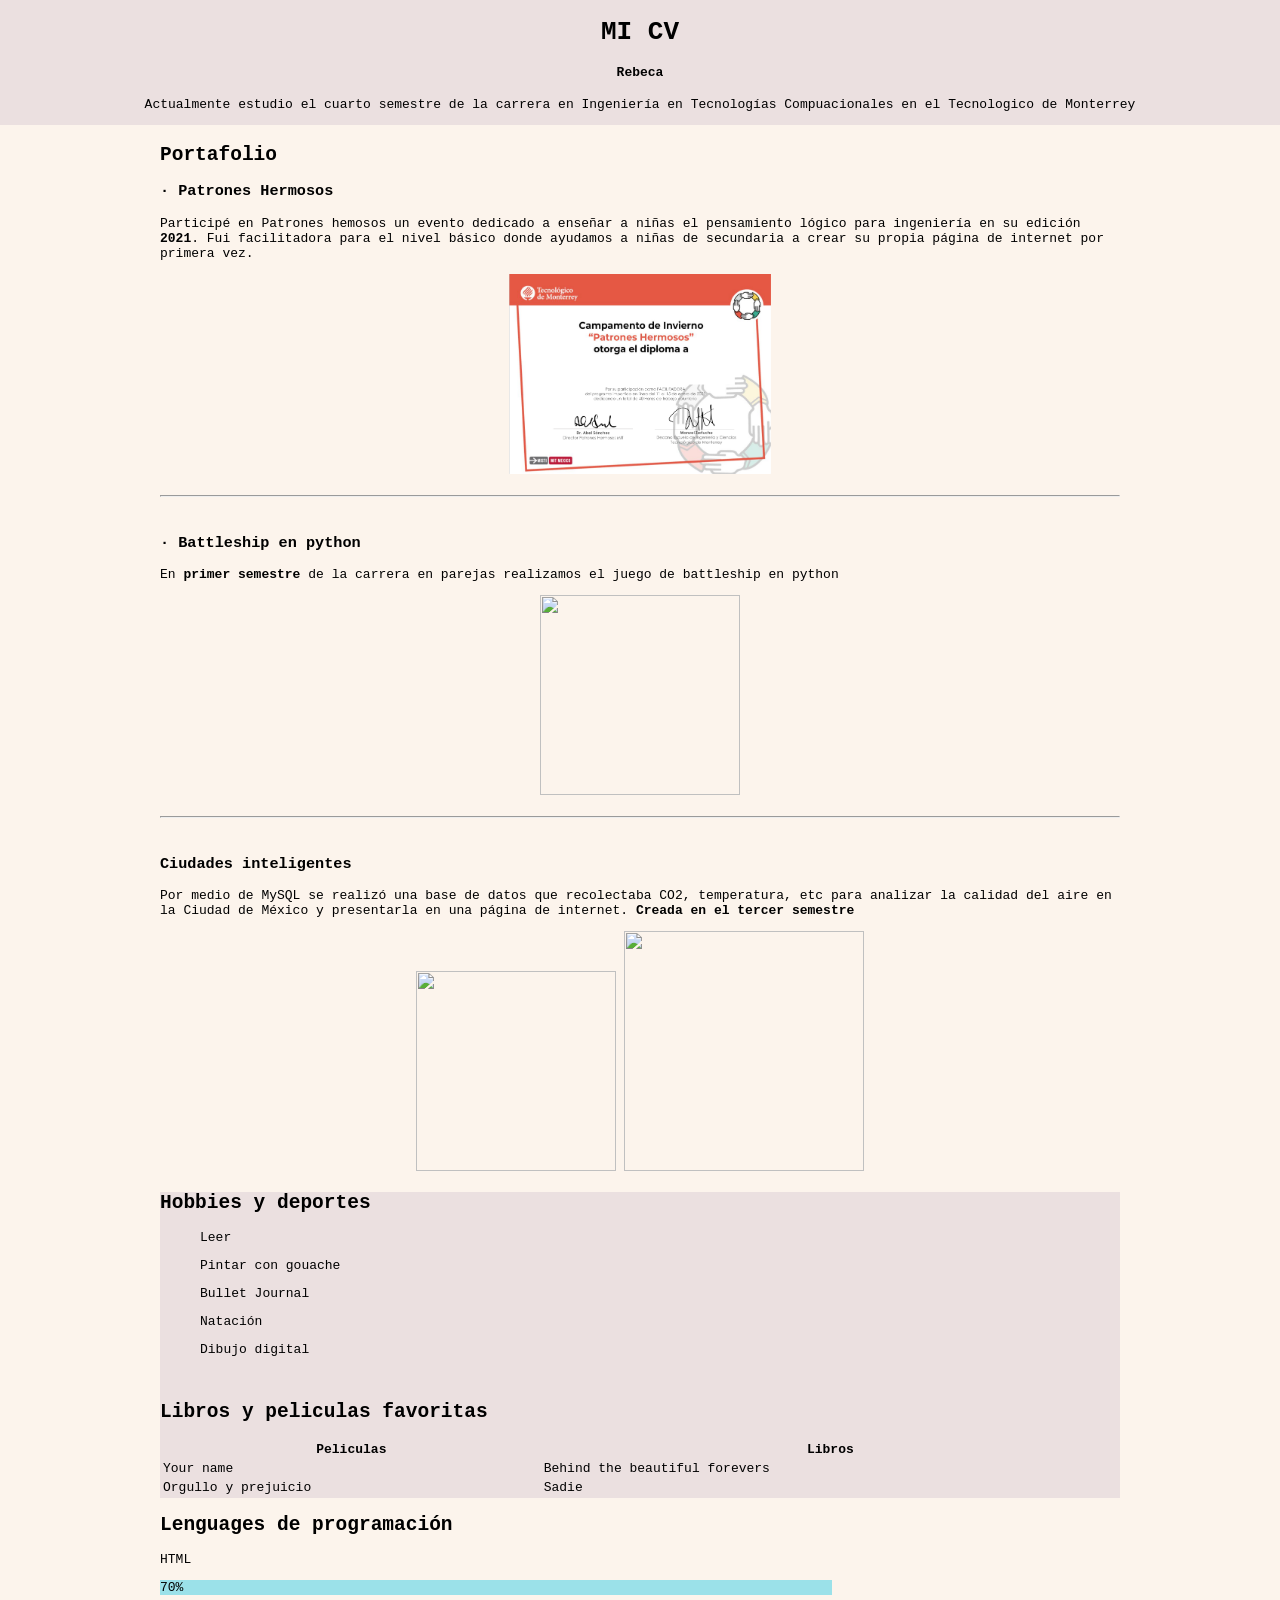
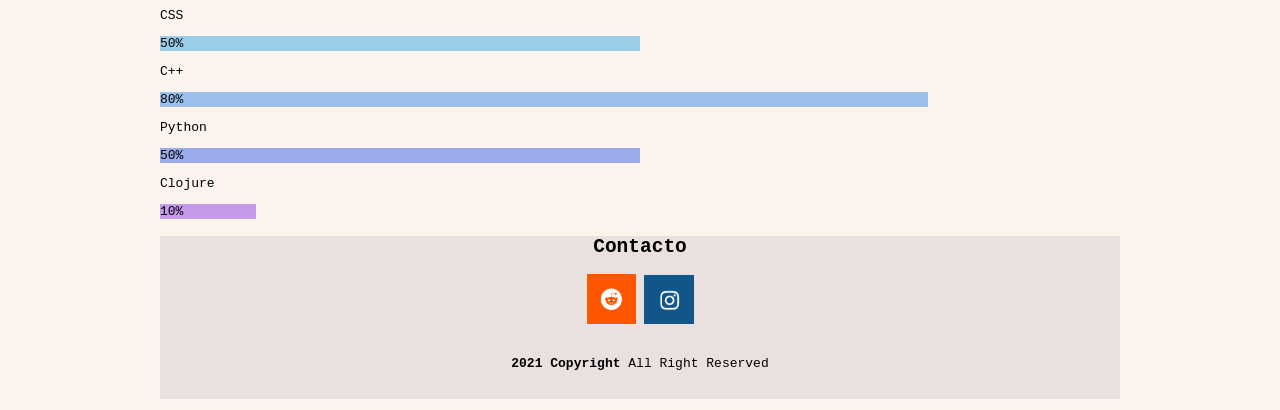
==== index.html @ b69b22de "Update index.html" ====
<html>

    <head>
        <meta charset="UTF-8">
        <meta name="viewport" content="width=device-width, initial-scale=1, shrink-to-fit=no">
        <title>Mi CCV</title>
        <link rel="stylesheet" href="./main.css">
       
    </head>

    <body>
        <header>
            
            <h1> MI CV </h1>
            <h4> Rebeca </h4>
            
            <p> Actualmente estudio el cuarto semestre de la carrera en Ingeniería en Tecnologías Compuacionales en el Tecnologico de Monterrey </p>
            
            
        </header>
        
        <section class="Content">
            
            
            <section class="Curriculum">
                <br><br><br><br><br><br><br><br>
                <h2>Portafolio</h2>
                <article class="curriculumContent">
                    <h3>· Patrones Hermosos</h3>
                    <p>
                    Participé en Patrones hemosos un evento dedicado a enseñar a niñas el pensamiento lógico para ingeniería en su edición <b>2021</b>. Fui facilitadora para el nivel básico donde ayudamos a niñas de secundaria a crear su propia página de internet por primera vez.
                    </p>
                    <div class="fotoPatrones">
                        <img height="200" id="fotoPatronesHermosos" src="PH.png">
                    </div>
                    <br>
                    <hr>
                    <br>
                    <h3>· Battleship en python</h3>
                    <p>En <b>primer semestre</b> de la carrera en parejas realizamos el juego de battleship en python</p>
                    <div class="fotoPython">
                        <img height="200" id="fotoPython" src="file:///Users/rebecaguevara/Desktop/CVV/battleship.png">
                    </div>
                    <br>
                    <hr>
                    <br>
                    
                    <h3>Ciudades inteligentes</h3>
                    <p>Por medio de MySQL se realizó una base de datos que recolectaba CO2, temperatura, etc para analizar la calidad del aire en la Ciudad de México y presentarla en una página de internet. <b>Creada en el tercer semestre</b></p>
                    <div class="fotoDashboard">
                        <img height="200" id="fotoDashboard" src="file:///Users/rebecaguevara/Desktop/CVV/dashboard.png">
                        <img height="240" id="fotoIot" src="file:///Users/rebecaguevara/Desktop/CVV/iot.png">
                    </div>
                    
                </article>
                
                
            
            <section class="Hobbies">
                <h2> Hobbies y deportes</h2>
                    <ul>Leer</ul>
                    <ul>Pintar con gouache</ul>
                    <ul>Bullet Journal</ul>
                    <ul>Natación</ul>
                    <ul>Dibujo digital</ul>
                <br>
                
                <h2> Libros y peliculas favoritas</h2>
                    
                
                <table style="width:100%">
                  <tr>
                    <th>Peliculas</th>
                    <th>Libros</th>
                    
                  </tr>
                  <tr>
                    <td>Your name</td>
                    <td>Behind the beautiful forevers</td>
                    
                  </tr>
                  <tr>
                    <td>Orgullo y prejuicio</td>
                    <td>Sadie</td>
                    
                  </tr>
                </table>
                
                
            </section>
                
            
                
                
                
                <section class="ProgrammingLanguages">
                <h2> Lenguages de programación </h2>
                <div class="barras">
                  <p> HTML </p>
                  <div class="container">
                      <div class="skills html">70%</div>
                  </div>
                  
                  <p> CSS </p>
                  <div class="container">
                      <div class="skills css">50%</div>
                  </div>
                  
                  <p> C++ </p>
                  <div class="container">
                      <div class="skills cmasmas">80%</div>
                  </div>
                  
                  <p> Python </p>
                  <div class="container">
                      <div class="skills python">50%</div>
                  </div>
                  
                  <p> Clojure </p>
                  <div class="container">
                      <div class="skills clojure">10%</div>
                  </div>
                    
                  
                    
                </div>
                
            </section>
                
                
        </section>
            
            
            
            <footer>
                
                
                <section class="Links">
                    <h2> Contacto</h2>
                    
                        <a href="https://github.com/rebegula"><img height="50"class="github" src="github.png" alt="github"></a>
                    <a href="https://www.instagram.com"><img height="50"class="instagram" src="instagram.png" alt="instagram"></a>
                        
                    <br>
                    
                   
                    <br>
                        <p> <b>2021 Copyright </b>All Right Reserved </p>

                    <br>
                    
                </section>
                
            </footer>
                
        </section>
    </body>

</html>
---- main.css ----
body{
    margin-left: auto;
    margin-right: auto;
    width: 92%;
    max-width: 960px;
    padding-left: 2.275%;
    padding-right: 2.275%;
    background: rgb(252,244,236);
    font-family: monospace;
    
}

header {
    position:fixed;
        top: 0px;
        left:0px;
    margin-left: 0px;
    text-align: center;
    display: block;
    background: rgb(235,224,224);
    padding-left: 0%;
    padding-right: 0%;
    width: 100%;
    <!--border-style: dotted;-->
}





.FotoPatrones{
    text-align: center
}
.fotoPython{
    text-align: center
}
.fotoDashboard{
    text-align: center
}
.Hobbies{
    background: rgb(235,224,224);
}
.Links{
   background: rgb(235,224,224);
    text-align: center;
        
}
.Hobbies .h2{
    text-align: center
}



    

    





.html {width: 70%; background-color: #9BE1E9;} /* Green */
.css {width: 50%; background-color: #9BCDE9;} /* Blue */
.Cmasmas {width: 80%; background-color: #9BC0E9;}
.python {width: 50%; background-color: #9BABE9;} /* Dark Grey */
.Clojure {width:10%; background-color:#C59BE9;}
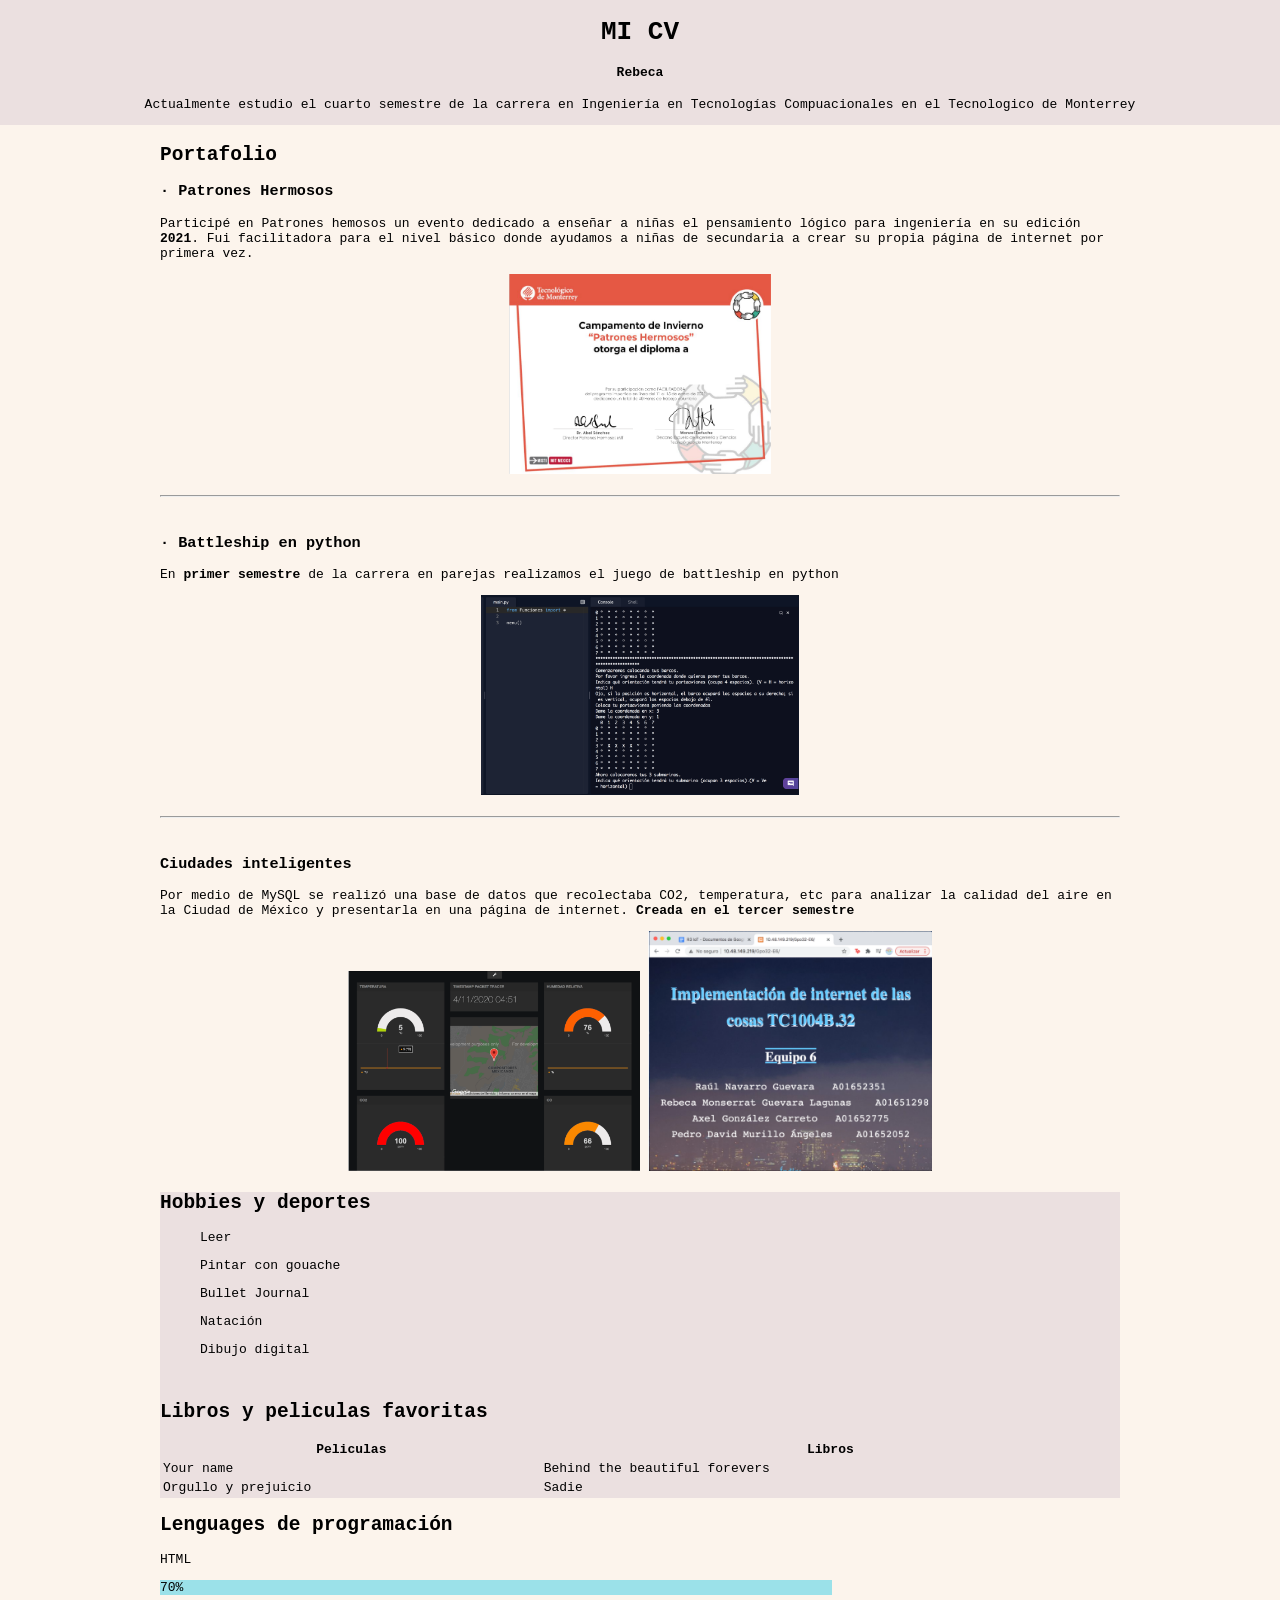
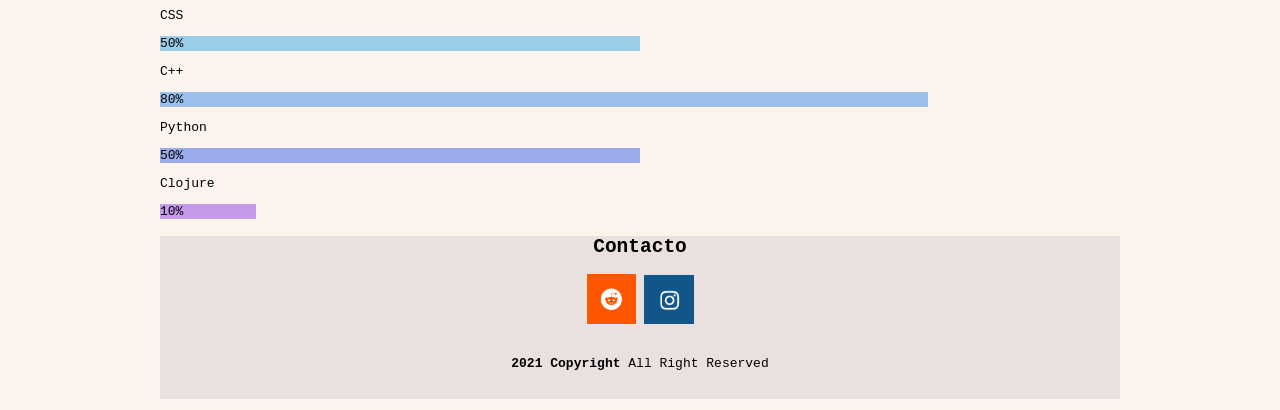
==== commit 732b5c9f: "Update index.html" ====
--- a/index.html
+++ b/index.html
@@ -39,7 +39,7 @@
                     <h3>· Battleship en python</h3>
                     <p>En <b>primer semestre</b> de la carrera en parejas realizamos el juego de battleship en python</p>
                     <div class="fotoPython">
-                        <img height="200" id="fotoPython" src="file:///Users/rebecaguevara/Desktop/CVV/battleship.png">
+                        <img height="200" id="fotoPython" src="battleship.png">
                     </div>
                     <br>
                     <hr>
@@ -48,8 +48,8 @@
                     <h3>Ciudades inteligentes</h3>
                     <p>Por medio de MySQL se realizó una base de datos que recolectaba CO2, temperatura, etc para analizar la calidad del aire en la Ciudad de México y presentarla en una página de internet. <b>Creada en el tercer semestre</b></p>
                     <div class="fotoDashboard">
-                        <img height="200" id="fotoDashboard" src="file:///Users/rebecaguevara/Desktop/CVV/dashboard.png">
-                        <img height="240" id="fotoIot" src="file:///Users/rebecaguevara/Desktop/CVV/iot.png">
+                        <img height="200" id="fotoDashboard" src="dashboard.png">
+                        <img height="240" id="fotoIot" src="iot.png">
                     </div>
                     
                 </article>
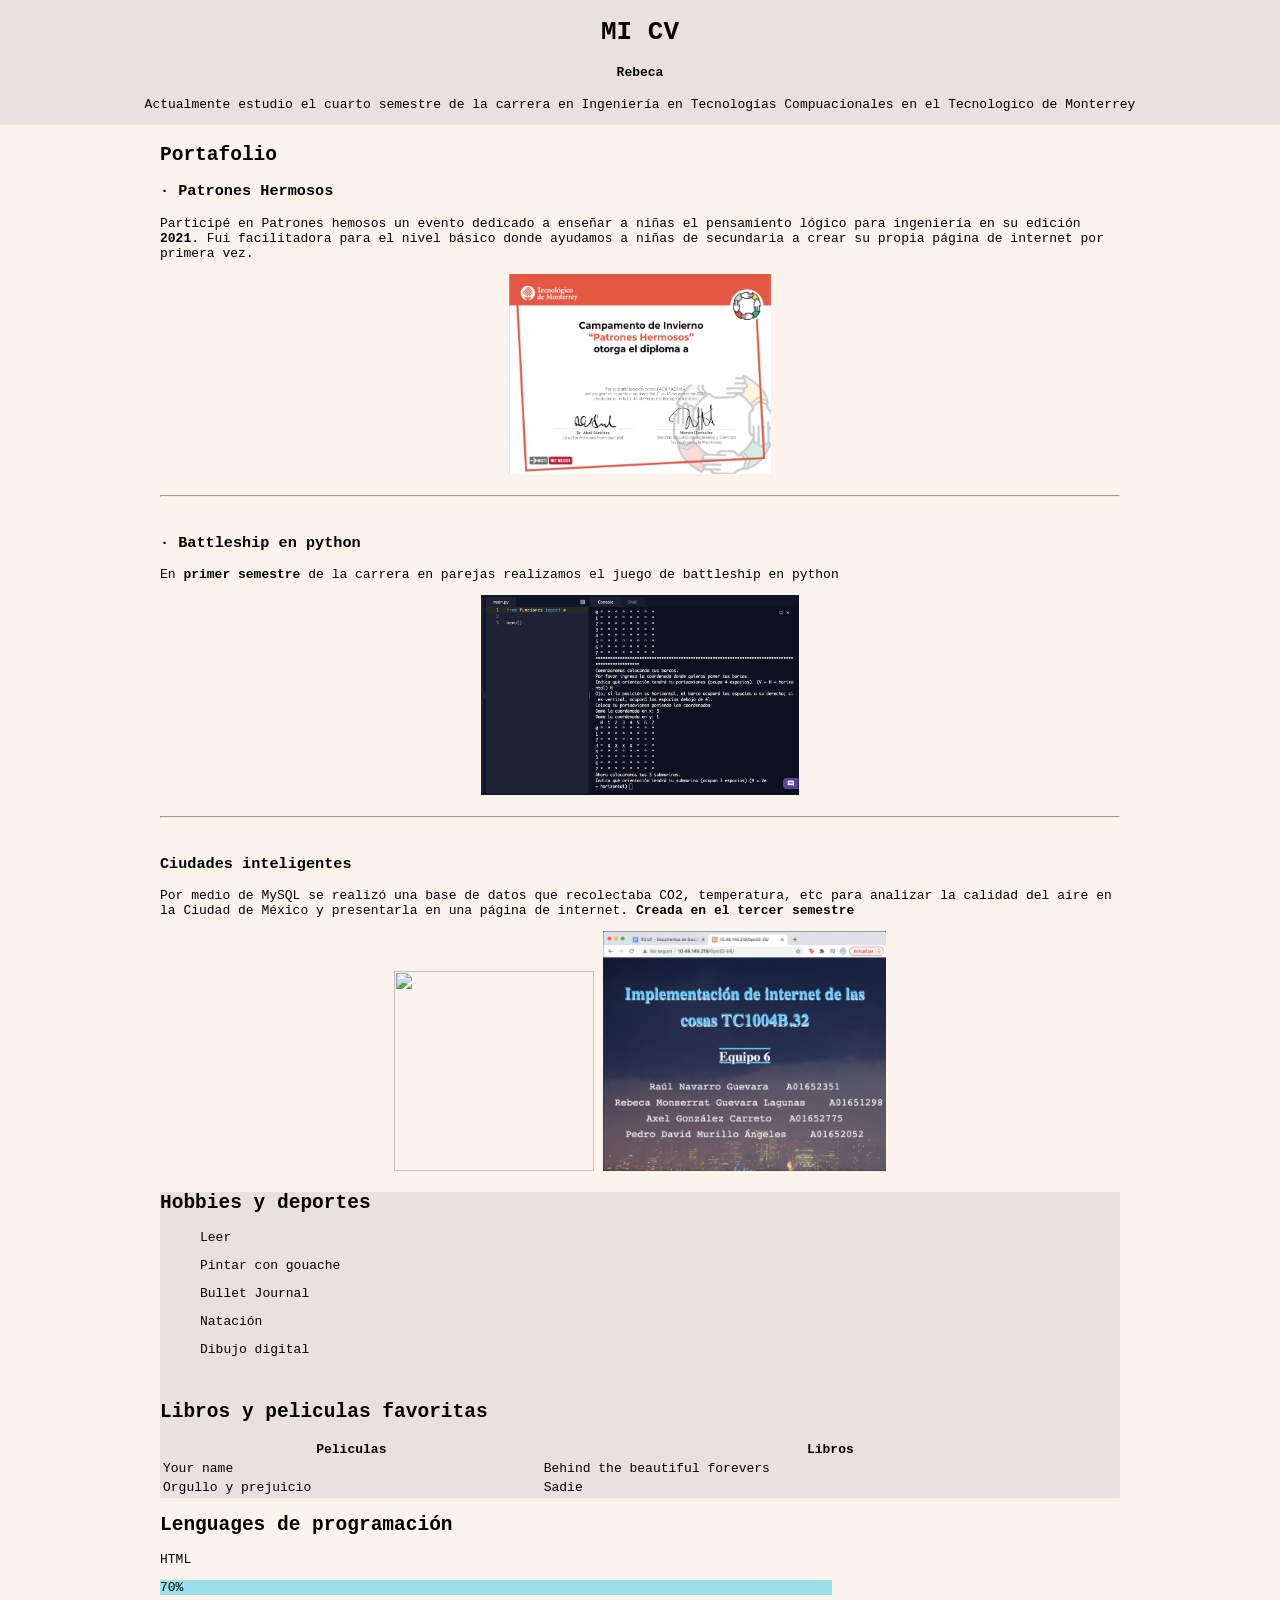
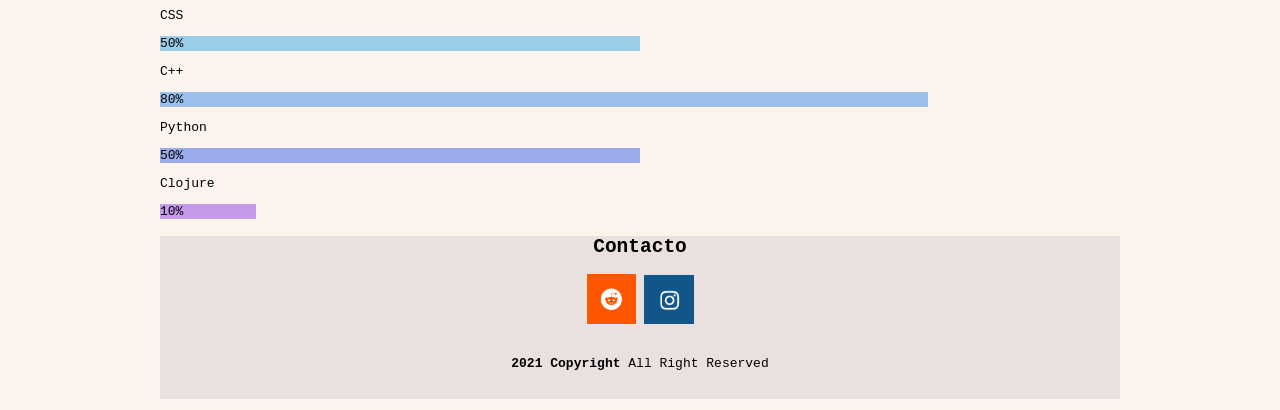
==== commit 15eb77bc: "Update index.html" ====
--- a/index.html
+++ b/index.html
@@ -48,7 +48,7 @@
                     <h3>Ciudades inteligentes</h3>
                     <p>Por medio de MySQL se realizó una base de datos que recolectaba CO2, temperatura, etc para analizar la calidad del aire en la Ciudad de México y presentarla en una página de internet. <b>Creada en el tercer semestre</b></p>
                     <div class="fotoDashboard">
-                        <img height="200" id="fotoDashboard" src="dashboard.png">
+                        <img height="200" id="fotoDashboard" src="ddashboard.png">
                         <img height="240" id="fotoIot" src="iot.png">
                     </div>
                     
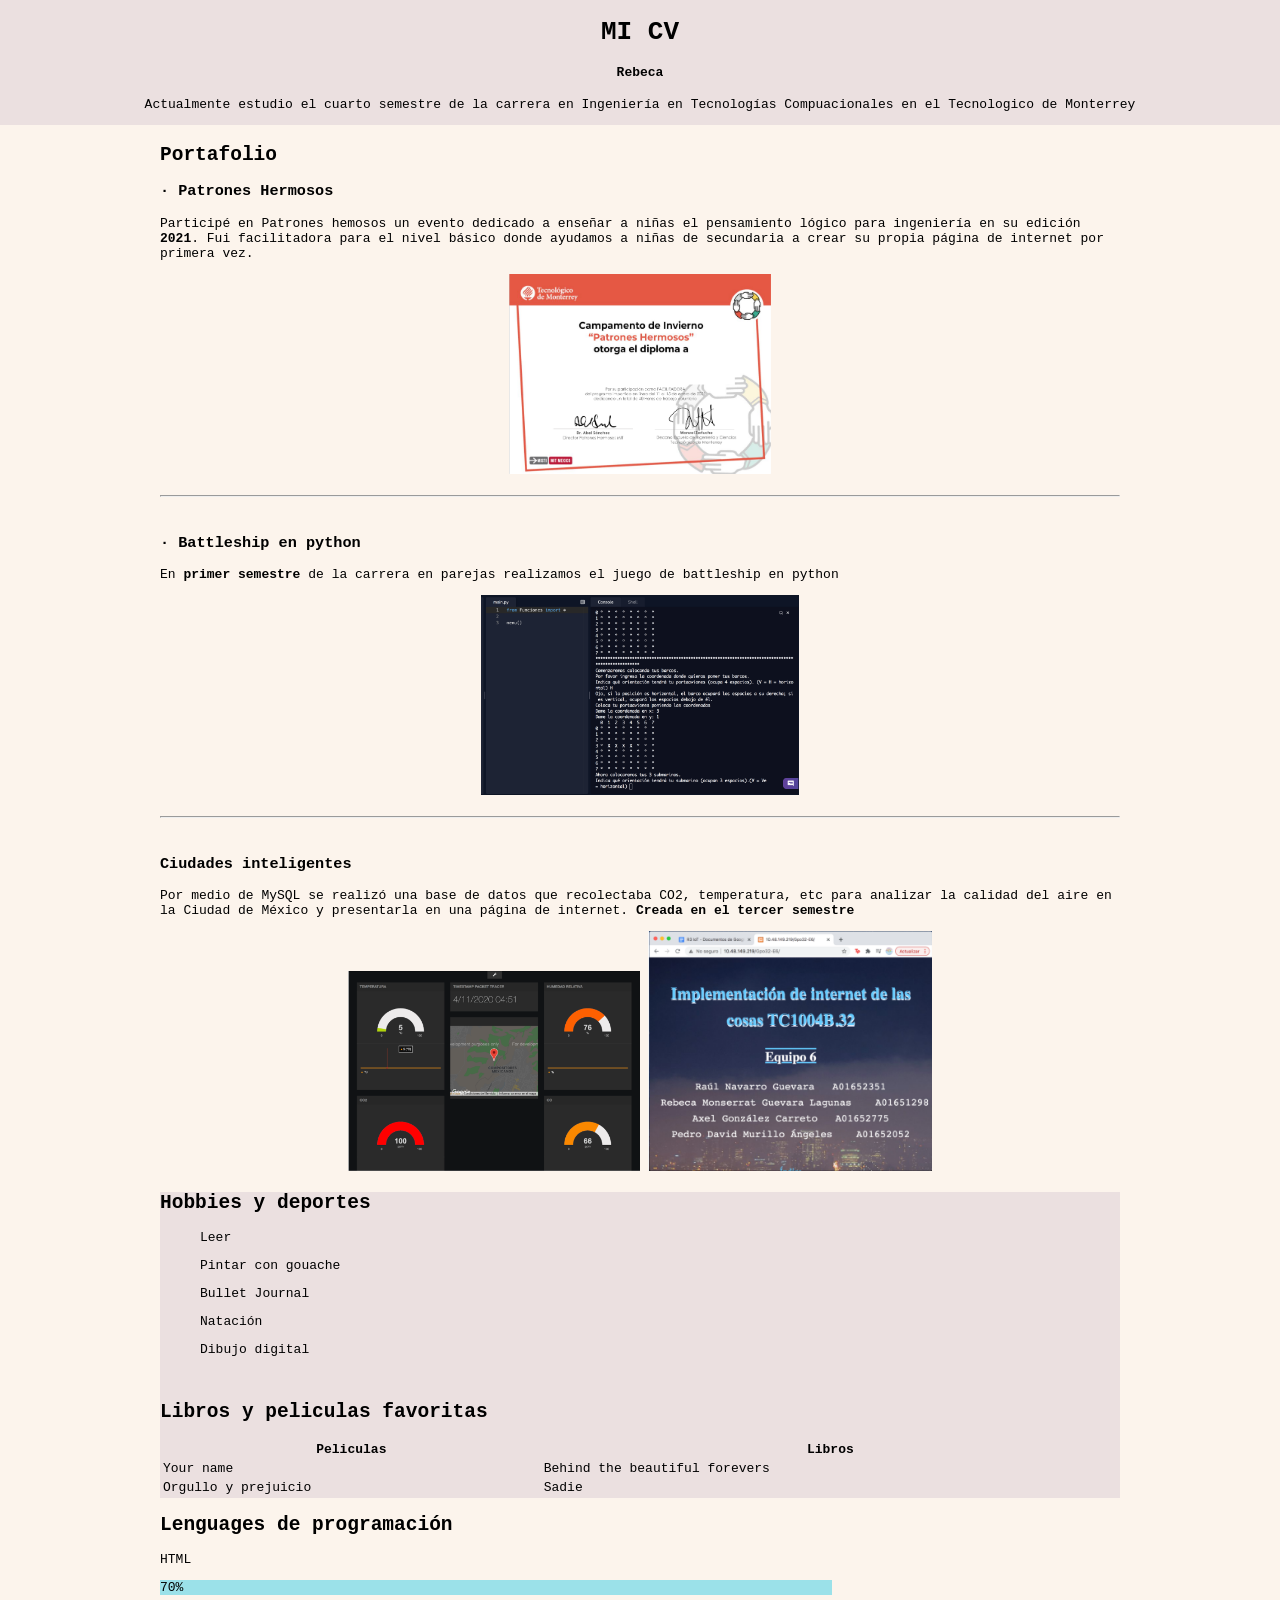
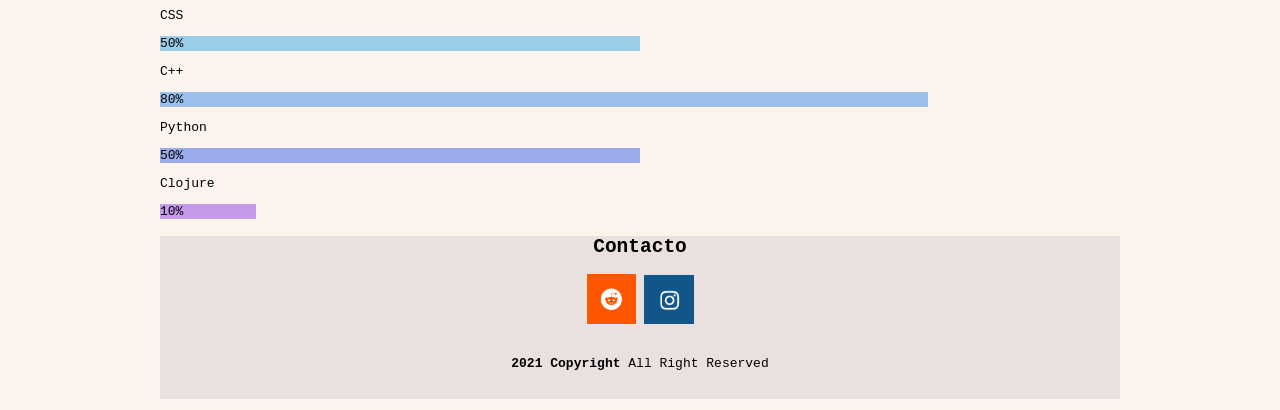
==== commit 73220397: "Update index.html" ====
--- a/index.html
+++ b/index.html
@@ -48,7 +48,7 @@
                     <h3>Ciudades inteligentes</h3>
                     <p>Por medio de MySQL se realizó una base de datos que recolectaba CO2, temperatura, etc para analizar la calidad del aire en la Ciudad de México y presentarla en una página de internet. <b>Creada en el tercer semestre</b></p>
                     <div class="fotoDashboard">
-                        <img height="200" id="fotoDashboard" src="ddashboard.png">
+                        <img height="200" id="fotoDashboard" src="dashboard.png">
                         <img height="240" id="fotoIot" src="iot.png">
                     </div>
                     
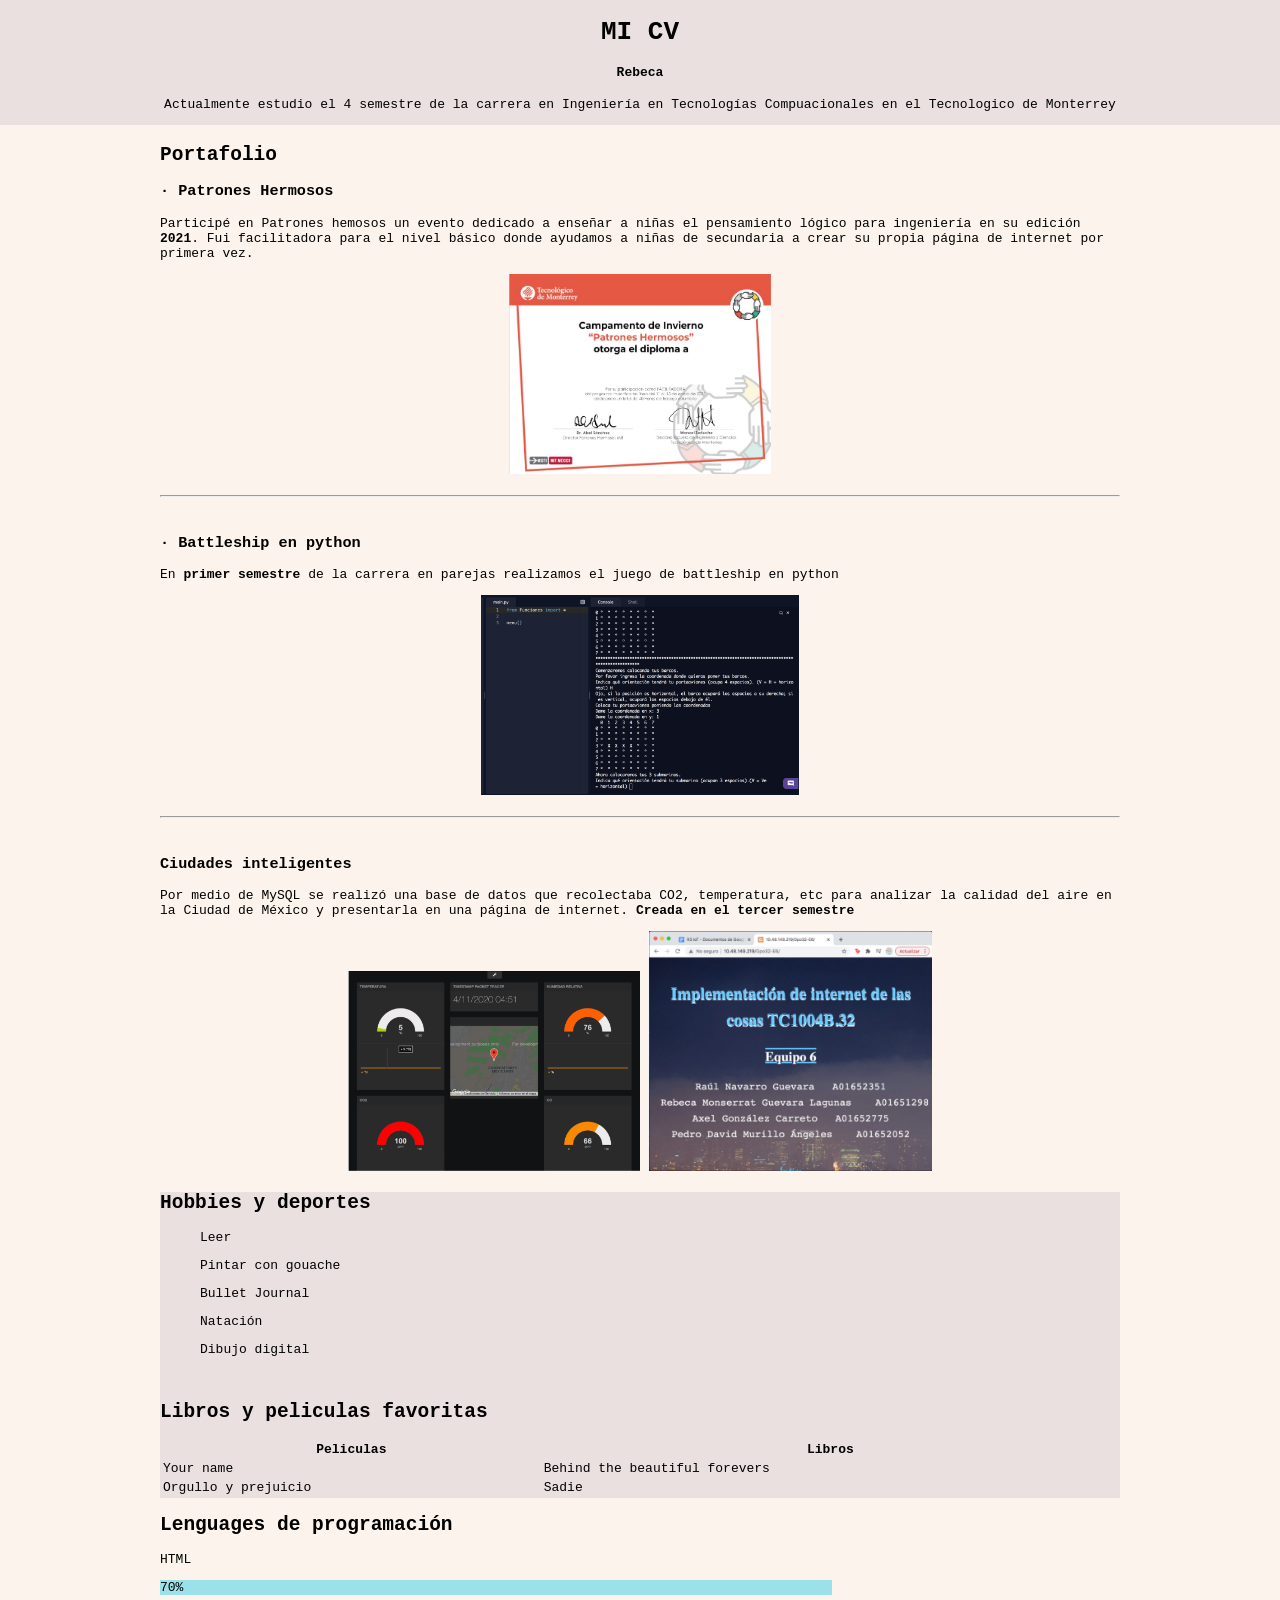
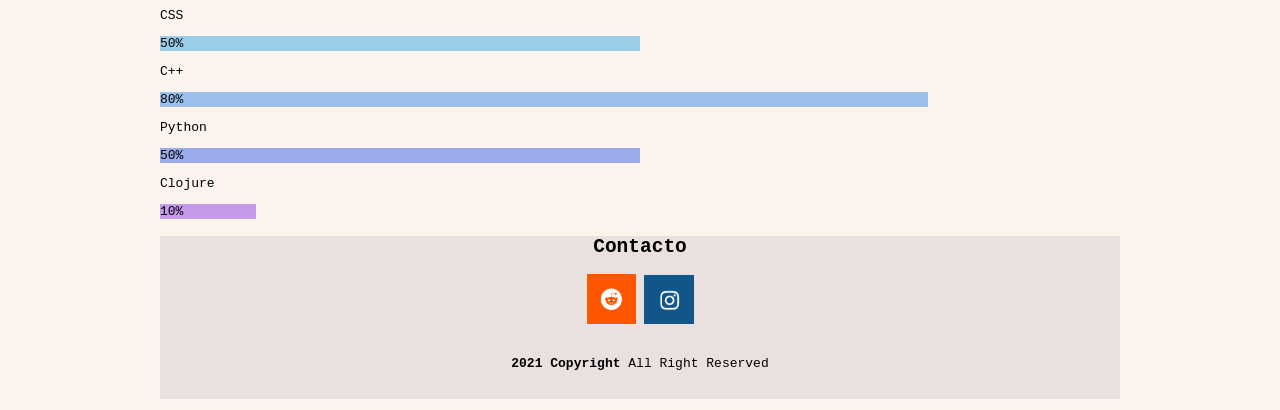
==== commit 80bf5f3c: "Update index.html" ====
--- a/index.html
+++ b/index.html
@@ -14,7 +14,7 @@
             <h1> MI CV </h1>
             <h4> Rebeca </h4>
             
-            <p> Actualmente estudio el cuarto semestre de la carrera en Ingeniería en Tecnologías Compuacionales en el Tecnologico de Monterrey </p>
+            <p> Actualmente estudio el 4 semestre de la carrera en Ingeniería en Tecnologías Compuacionales en el Tecnologico de Monterrey </p>
             
             
         </header>
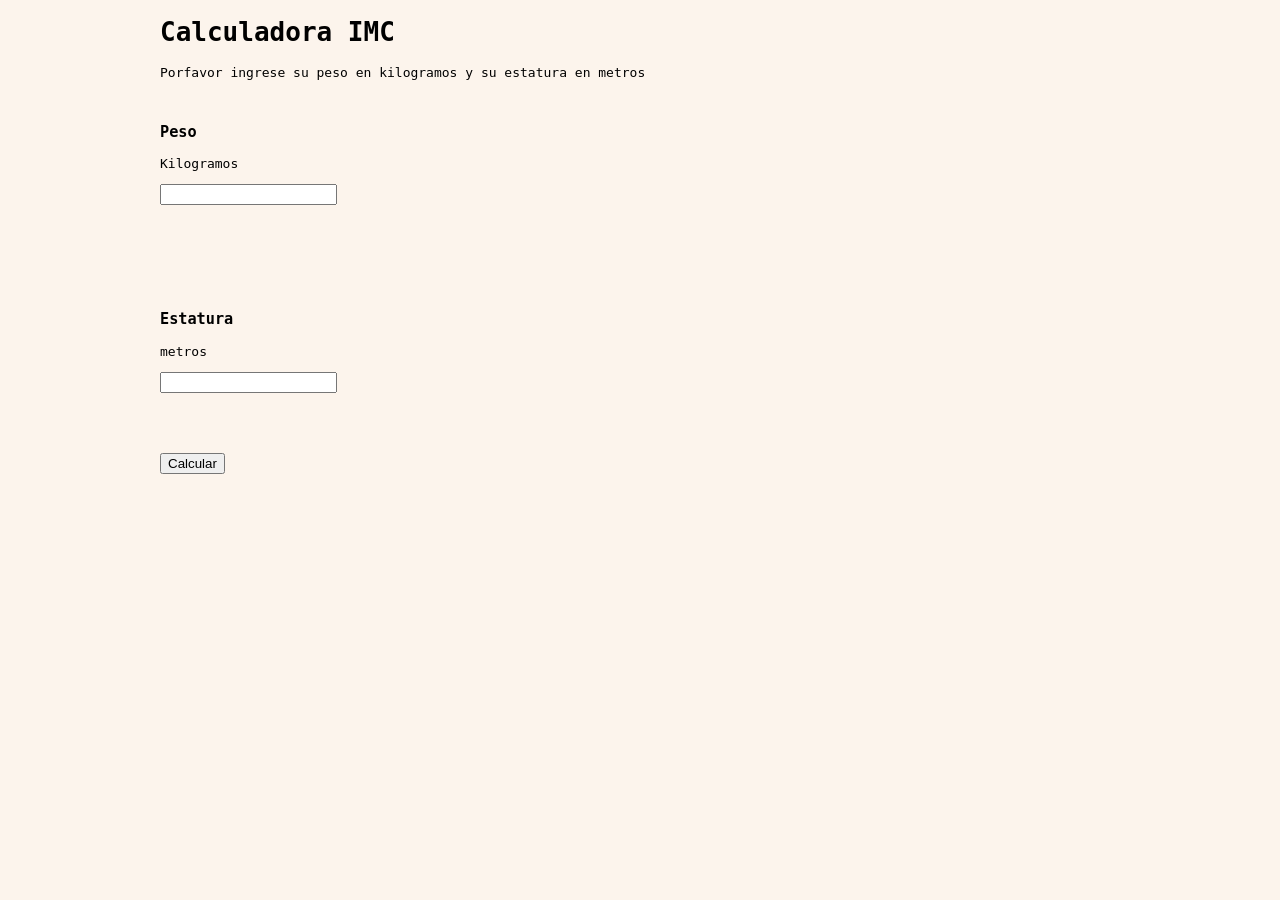
==== commit d21eb6b5: "Add files via upload" ====
--- a/index.html
+++ b/index.html
@@ -1,159 +1,54 @@
-<html>
+<!DOCTYPE html> 
+<html> 
+  
+<head> 
+    <meta charset="UTF-8">
+    <title>CalculadoraIMC</title>
+    <script src="mainDOM.js"></script> 
+    <link rel="stylesheet" href="./main.css">
+</head> 
+  
+<body> 
+   
+ 
+  
+      <h1>Calculadora IMC</h1>
+    
+        <p id="info">Porfavor ingrese su peso en kilogramos y su estatura en metros </p>
+      <div class="DivPeso">
+          <br>
+          
+      <h3 class="text">Peso</h3>
+        <p>Kilogramos</p>
+      <input type="text" id="peso">
+          <br>
+          <br><br>
+        </div>
+    <br>
+    <br>
+    <br>
+    <div class="DivEstatura">
+        <br>
+          
+      <h3 class="text">  Estatura</h3>
+        <p>metros</p>
+      <input type="text" id="estatura">
+        <br>
+          <br><br>
+      <br>
+        </div>
+    <br>
+        
+      <button id="imc" onclick="IMC()">Calcular</button>
+      
+        <br>
+        <div id="imc_VIEW"></div>
+        <br>
+        <div id="Resultado_IMC"></div>
+      
+      
+     
 
-    <head>
-        <meta charset="UTF-8">
-        <meta name="viewport" content="width=device-width, initial-scale=1, shrink-to-fit=no">
-        <title>Mi CCV</title>
-        <link rel="stylesheet" href="./main.css">
-       
-    </head>
-
-    <body>
-        <header>
-            
-            <h1> MI CV </h1>
-            <h4> Rebeca </h4>
-            
-            <p> Actualmente estudio el 4 semestre de la carrera en Ingeniería en Tecnologías Compuacionales en el Tecnologico de Monterrey </p>
-            
-            
-        </header>
-        
-        <section class="Content">
-            
-            
-            <section class="Curriculum">
-                <br><br><br><br><br><br><br><br>
-                <h2>Portafolio</h2>
-                <article class="curriculumContent">
-                    <h3>· Patrones Hermosos</h3>
-                    <p>
-                    Participé en Patrones hemosos un evento dedicado a enseñar a niñas el pensamiento lógico para ingeniería en su edición <b>2021</b>. Fui facilitadora para el nivel básico donde ayudamos a niñas de secundaria a crear su propia página de internet por primera vez.
-                    </p>
-                    <div class="fotoPatrones">
-                        <img height="200" id="fotoPatronesHermosos" src="PH.png">
-                    </div>
-                    <br>
-                    <hr>
-                    <br>
-                    <h3>· Battleship en python</h3>
-                    <p>En <b>primer semestre</b> de la carrera en parejas realizamos el juego de battleship en python</p>
-                    <div class="fotoPython">
-                        <img height="200" id="fotoPython" src="battleship.png">
-                    </div>
-                    <br>
-                    <hr>
-                    <br>
-                    
-                    <h3>Ciudades inteligentes</h3>
-                    <p>Por medio de MySQL se realizó una base de datos que recolectaba CO2, temperatura, etc para analizar la calidad del aire en la Ciudad de México y presentarla en una página de internet. <b>Creada en el tercer semestre</b></p>
-                    <div class="fotoDashboard">
-                        <img height="200" id="fotoDashboard" src="dashboard.png">
-                        <img height="240" id="fotoIot" src="iot.png">
-                    </div>
-                    
-                </article>
-                
-                
-            
-            <section class="Hobbies">
-                <h2> Hobbies y deportes</h2>
-                    <ul>Leer</ul>
-                    <ul>Pintar con gouache</ul>
-                    <ul>Bullet Journal</ul>
-                    <ul>Natación</ul>
-                    <ul>Dibujo digital</ul>
-                <br>
-                
-                <h2> Libros y peliculas favoritas</h2>
-                    
-                
-                <table style="width:100%">
-                  <tr>
-                    <th>Peliculas</th>
-                    <th>Libros</th>
-                    
-                  </tr>
-                  <tr>
-                    <td>Your name</td>
-                    <td>Behind the beautiful forevers</td>
-                    
-                  </tr>
-                  <tr>
-                    <td>Orgullo y prejuicio</td>
-                    <td>Sadie</td>
-                    
-                  </tr>
-                </table>
-                
-                
-            </section>
-                
-            
-                
-                
-                
-                <section class="ProgrammingLanguages">
-                <h2> Lenguages de programación </h2>
-                <div class="barras">
-                  <p> HTML </p>
-                  <div class="container">
-                      <div class="skills html">70%</div>
-                  </div>
-                  
-                  <p> CSS </p>
-                  <div class="container">
-                      <div class="skills css">50%</div>
-                  </div>
-                  
-                  <p> C++ </p>
-                  <div class="container">
-                      <div class="skills cmasmas">80%</div>
-                  </div>
-                  
-                  <p> Python </p>
-                  <div class="container">
-                      <div class="skills python">50%</div>
-                  </div>
-                  
-                  <p> Clojure </p>
-                  <div class="container">
-                      <div class="skills clojure">10%</div>
-                  </div>
-                    
-                  
-                    
-                </div>
-                
-            </section>
-                
-                
-        </section>
-            
-            
-            
-            <footer>
-                
-                
-                <section class="Links">
-                    <h2> Contacto</h2>
-                    
-                        <a href="https://github.com/rebegula"><img height="50"class="github" src="github.png" alt="github"></a>
-                    <a href="https://www.instagram.com"><img height="50"class="instagram" src="instagram.png" alt="instagram"></a>
-                        
-                    <br>
-                    
-                   
-                    <br>
-                        <p> <b>2021 Copyright </b>All Right Reserved </p>
-
-                    <br>
-                    
-                </section>
-                
-            </footer>
-                
-        </section>
-    </body>
-
-</html>
+</body> 
+  
+</html> 
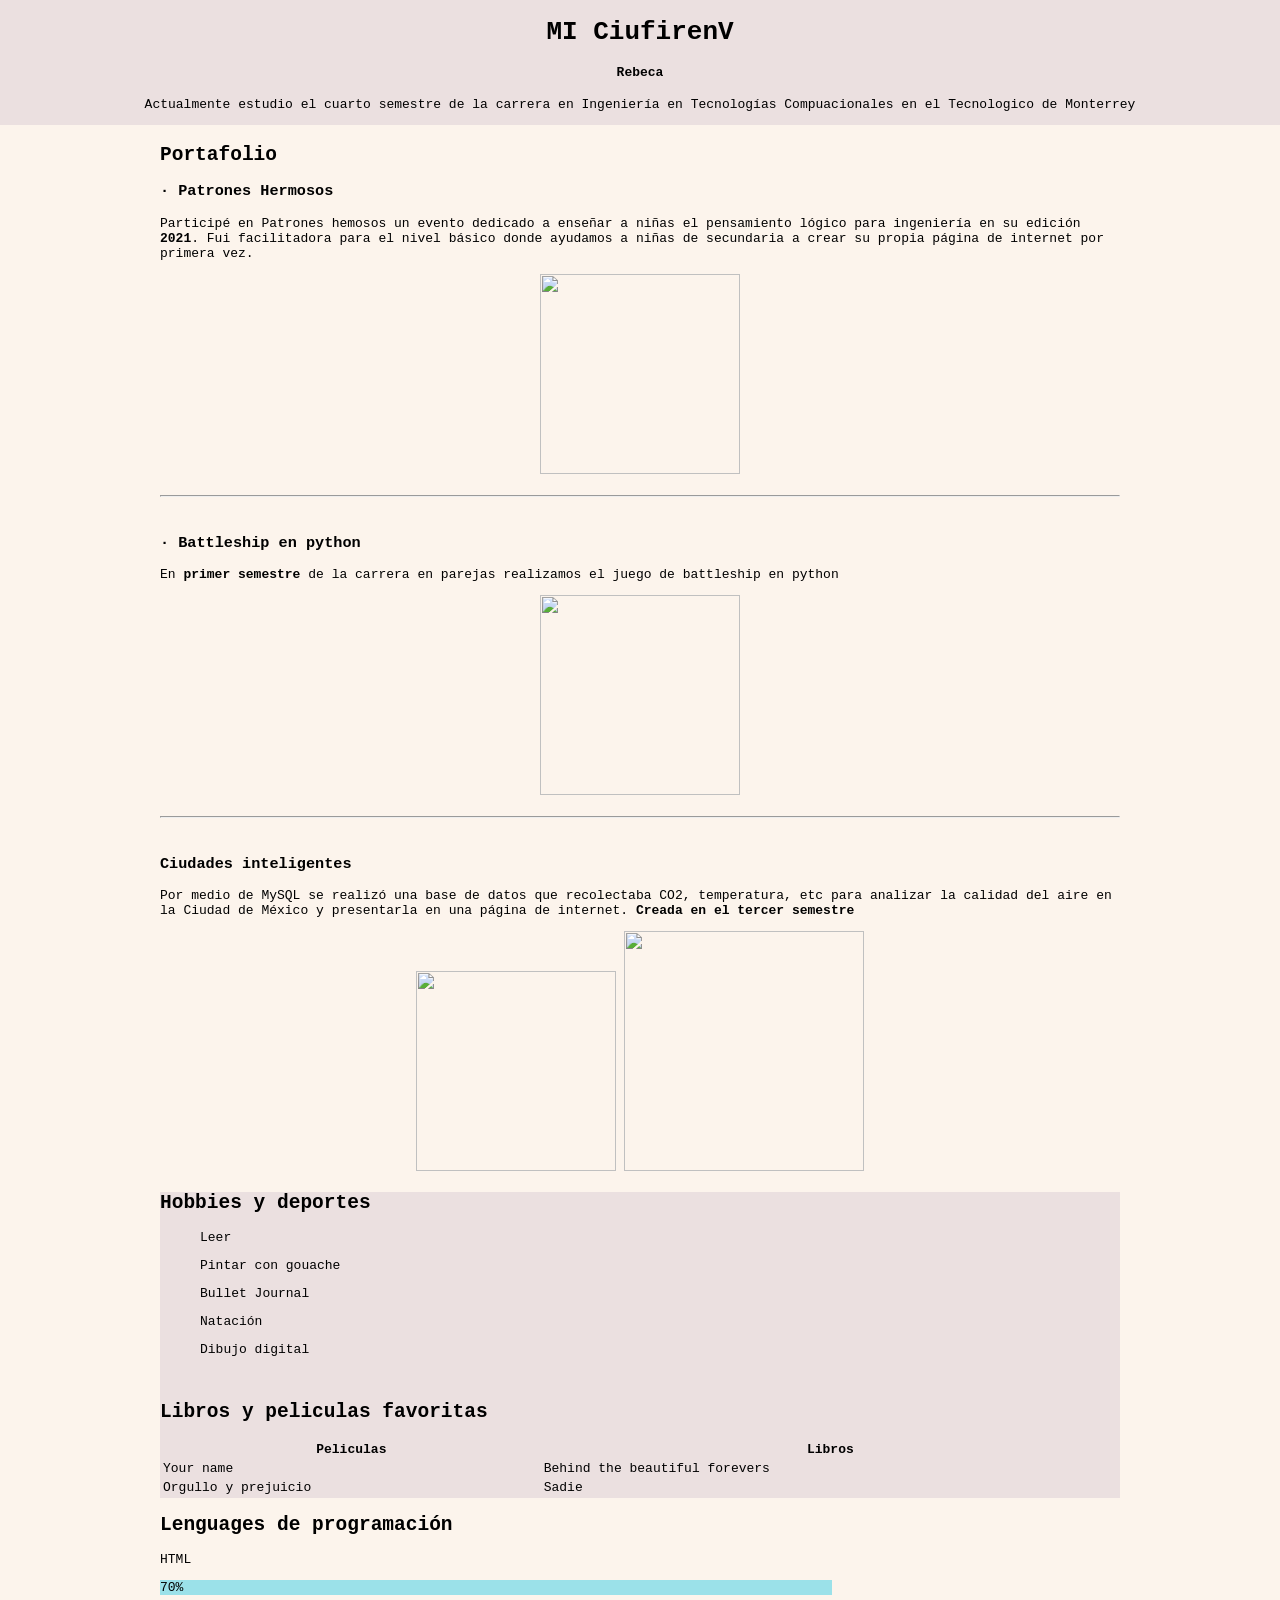
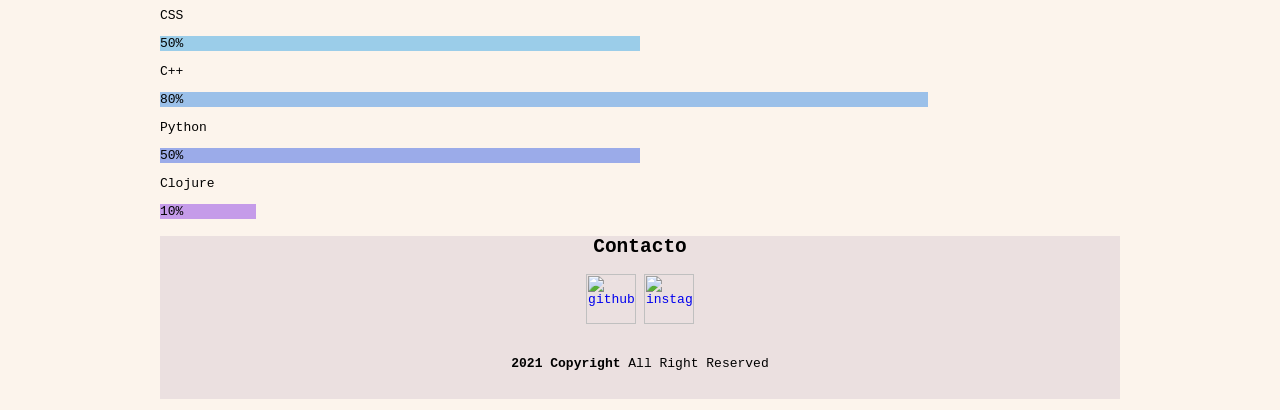
==== commit 89b9f75f: "Add files via upload" ====
--- a/index.html
+++ b/index.html
@@ -1,54 +1,159 @@
-<!DOCTYPE html> 
-<html> 
-  
-<head> 
-    <meta charset="UTF-8">
-    <title>CalculadoraIMC</title>
-    <script src="mainDOM.js"></script> 
-    <link rel="stylesheet" href="./main.css">
-</head> 
-  
-<body> 
-   
- 
-  
-      <h1>Calculadora IMC</h1>
-    
-        <p id="info">Porfavor ingrese su peso en kilogramos y su estatura en metros </p>
-      <div class="DivPeso">
-          <br>
-          
-      <h3 class="text">Peso</h3>
-        <p>Kilogramos</p>
-      <input type="text" id="peso">
-          <br>
-          <br><br>
-        </div>
-    <br>
-    <br>
-    <br>
-    <div class="DivEstatura">
-        <br>
-          
-      <h3 class="text">  Estatura</h3>
-        <p>metros</p>
-      <input type="text" id="estatura">
-        <br>
-          <br><br>
-      <br>
-        </div>
-    <br>
+<html>
+
+    <head>
+        <meta charset="UTF-8">
+        <meta name="viewport" content="width=device-width, initial-scale=1, shrink-to-fit=no">
+        <title>Mi CCV</title>
+        <link rel="stylesheet" href="./main.css">
+       
+    </head>
+
+    <body>
+        <header>
+            
+            <h1> MI CiufirenV </h1>
+            <h4> Rebeca </h4>
+            
+            <p> Actualmente estudio el cuarto semestre de la carrera en Ingeniería en Tecnologías Compuacionales en el Tecnologico de Monterrey </p>
+            
+            
+        </header>
         
-      <button id="imc" onclick="IMC()">Calcular</button>
-      
-        <br>
-        <div id="imc_VIEW"></div>
-        <br>
-        <div id="Resultado_IMC"></div>
-      
-      
-     
+        <section class="Content">
+            
+            
+            <section class="Curriculum">
+                <br><br><br><br><br><br><br><br>
+                <h2>Portafolio</h2>
+                <article class="curriculumContent">
+                    <h3>· Patrones Hermosos</h3>
+                    <p>
+                    Participé en Patrones hemosos un evento dedicado a enseñar a niñas el pensamiento lógico para ingeniería en su edición <b>2021</b>. Fui facilitadora para el nivel básico donde ayudamos a niñas de secundaria a crear su propia página de internet por primera vez.
+                    </p>
+                    <div class="fotoPatrones">
+                        <img height="200" id="fotoPatronesHermosos" src="file:///Users/rebecaguevara/Desktop/CVV/PH.png">
+                    </div>
+                    <br>
+                    <hr>
+                    <br>
+                    <h3>· Battleship en python</h3>
+                    <p>En <b>primer semestre</b> de la carrera en parejas realizamos el juego de battleship en python</p>
+                    <div class="fotoPython">
+                        <img height="200" id="fotoPython" src="file:///Users/rebecaguevara/Desktop/CVV/battleship.png">
+                    </div>
+                    <br>
+                    <hr>
+                    <br>
+                    
+                    <h3>Ciudades inteligentes</h3>
+                    <p>Por medio de MySQL se realizó una base de datos que recolectaba CO2, temperatura, etc para analizar la calidad del aire en la Ciudad de México y presentarla en una página de internet. <b>Creada en el tercer semestre</b></p>
+                    <div class="fotoDashboard">
+                        <img height="200" id="fotoDashboard" src="file:///Users/rebecaguevara/Desktop/CVV/dashboard.png">
+                        <img height="240" id="fotoIot" src="file:///Users/rebecaguevara/Desktop/CVV/iot.png">
+                    </div>
+                    
+                </article>
+                
+                
+            
+            <section class="Hobbies">
+                <h2> Hobbies y deportes</h2>
+                    <ul>Leer</ul>
+                    <ul>Pintar con gouache</ul>
+                    <ul>Bullet Journal</ul>
+                    <ul>Natación</ul>
+                    <ul>Dibujo digital</ul>
+                <br>
+                
+                <h2> Libros y peliculas favoritas</h2>
+                    
+                
+                <table style="width:100%">
+                  <tr>
+                    <th>Peliculas</th>
+                    <th>Libros</th>
+                    
+                  </tr>
+                  <tr>
+                    <td>Your name</td>
+                    <td>Behind the beautiful forevers</td>
+                    
+                  </tr>
+                  <tr>
+                    <td>Orgullo y prejuicio</td>
+                    <td>Sadie</td>
+                    
+                  </tr>
+                </table>
+                
+                
+            </section>
+                
+            
+                
+                
+                
+                <section class="ProgrammingLanguages">
+                <h2> Lenguages de programación </h2>
+                <div class="barras">
+                  <p> HTML </p>
+                  <div class="container">
+                      <div class="skills html">70%</div>
+                  </div>
+                  
+                  <p> CSS </p>
+                  <div class="container">
+                      <div class="skills css">50%</div>
+                  </div>
+                  
+                  <p> C++ </p>
+                  <div class="container">
+                      <div class="skills cmasmas">80%</div>
+                  </div>
+                  
+                  <p> Python </p>
+                  <div class="container">
+                      <div class="skills python">50%</div>
+                  </div>
+                  
+                  <p> Clojure </p>
+                  <div class="container">
+                      <div class="skills clojure">10%</div>
+                  </div>
+                    
+                  
+                    
+                </div>
+                
+            </section>
+                
+                
+        </section>
+            
+            
+            
+            <footer>
+                
+                
+                <section class="Links">
+                    <h2> Contacto</h2>
+                    
+                        <a href="https://github.com/rebegula"><img height="50"class="github" src="file:///Users/rebecaguevara/Desktop/CVV/github.png" alt="github"></a>
+                    <a href="https://www.instagram.com"><img height="50"class="instagram" src="file:///Users/rebecaguevara/Desktop/CVV/instagram.png" alt="instagram"></a>
+                        
+                    <br>
+                    
+                   
+                    <br>
+                        <p> <b>2021 Copyright </b>All Right Reserved </p>
 
-</body> 
-  
-</html> +                    <br>
+                    
+                </section>
+                
+            </footer>
+                
+        </section>
+    </body>
+
+</html>
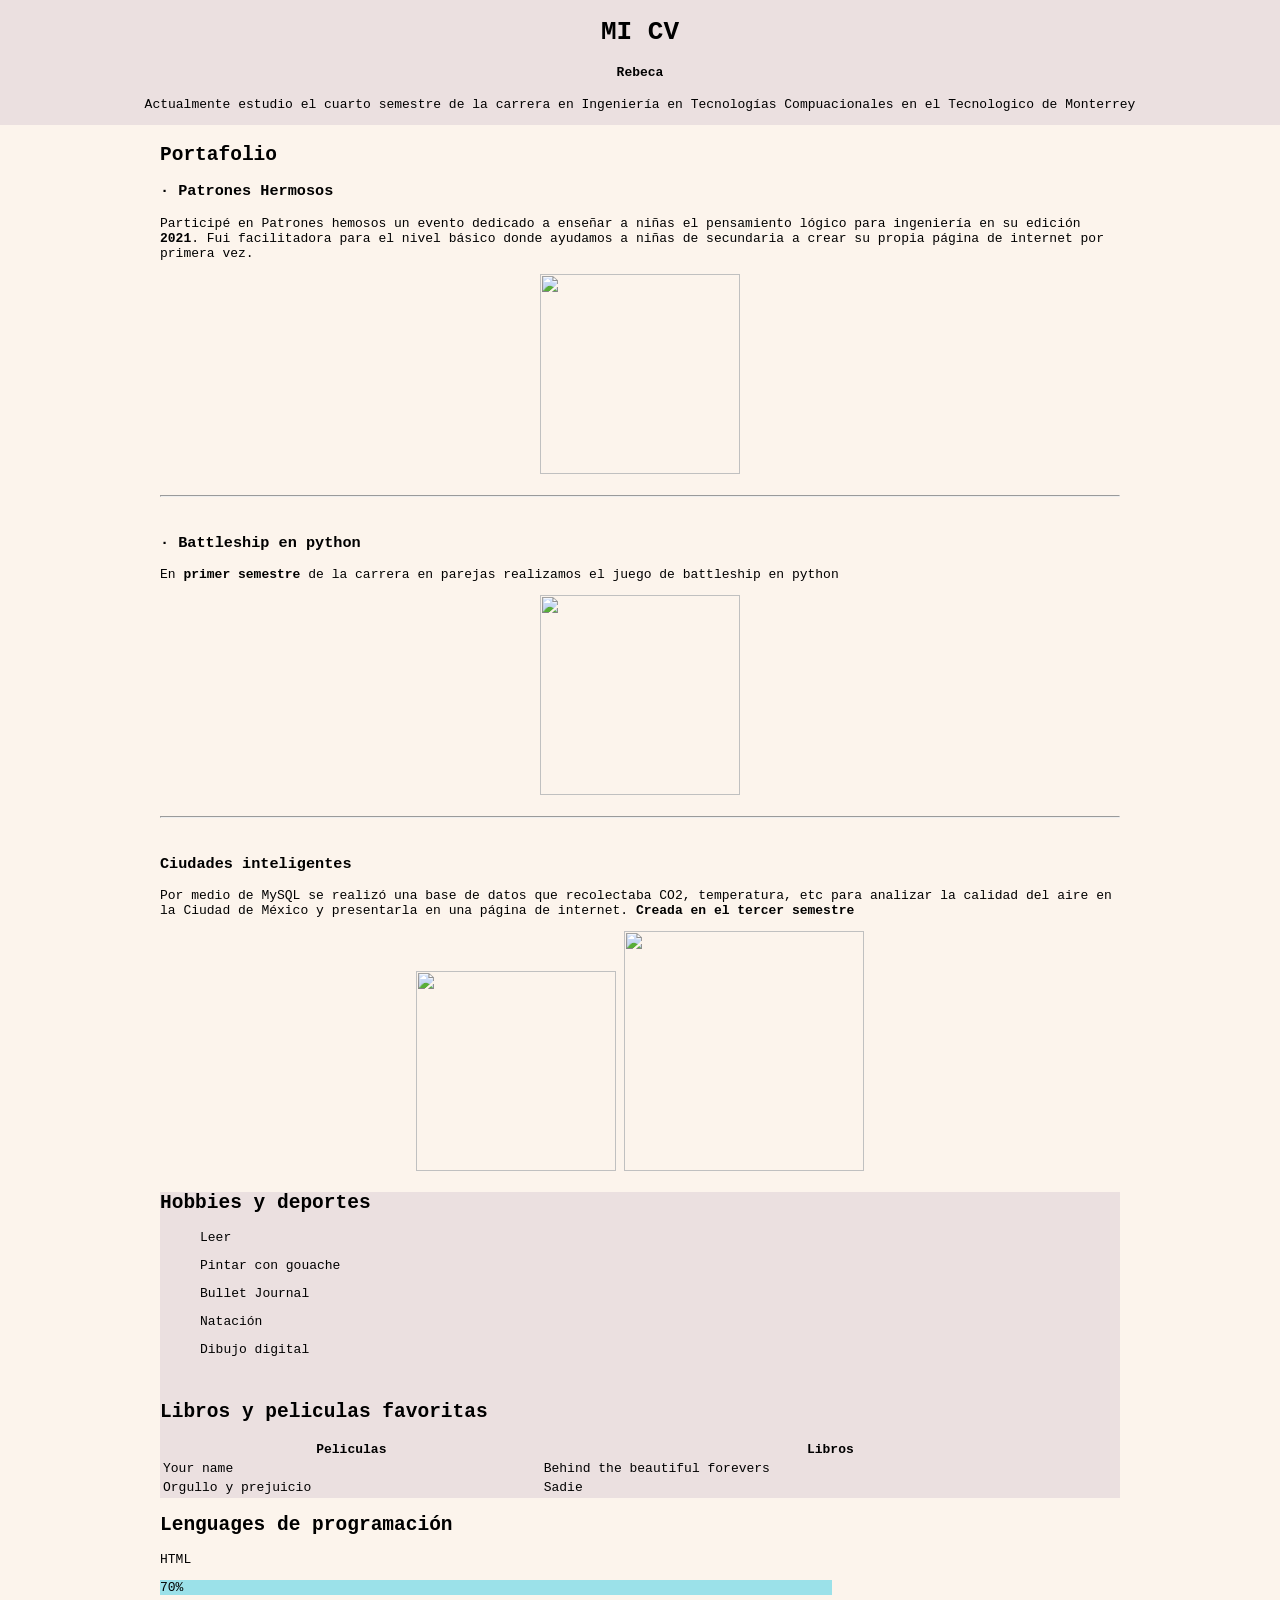
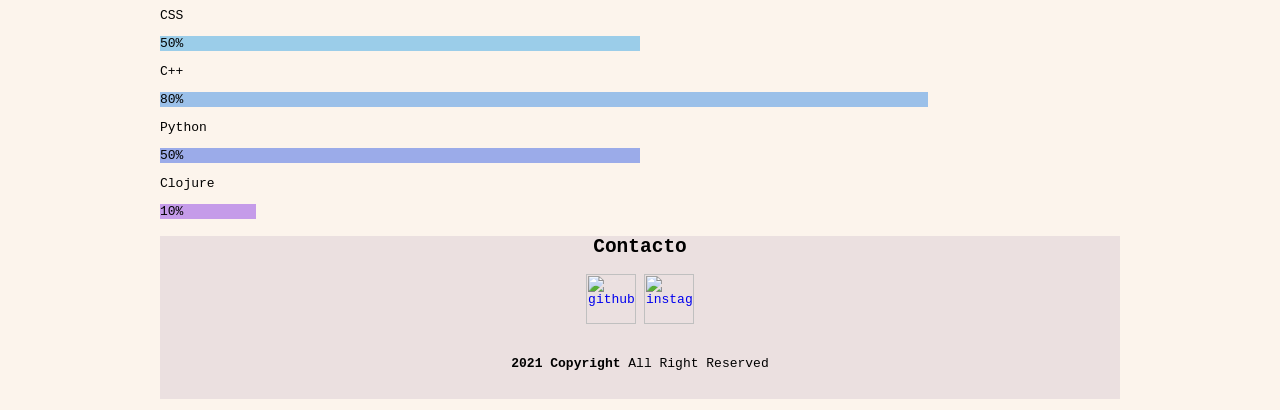
==== commit 890d5761: "Update index.html" ====
--- a/index.html
+++ b/index.html
@@ -11,7 +11,7 @@
     <body>
         <header>
             
-            <h1> MI CiufirenV </h1>
+            <h1> MI CV </h1>
             <h4> Rebeca </h4>
             
             <p> Actualmente estudio el cuarto semestre de la carrera en Ingeniería en Tecnologías Compuacionales en el Tecnologico de Monterrey </p>
@@ -156,4 +156,4 @@
         </section>
     </body>
 
-</html>+</html>
